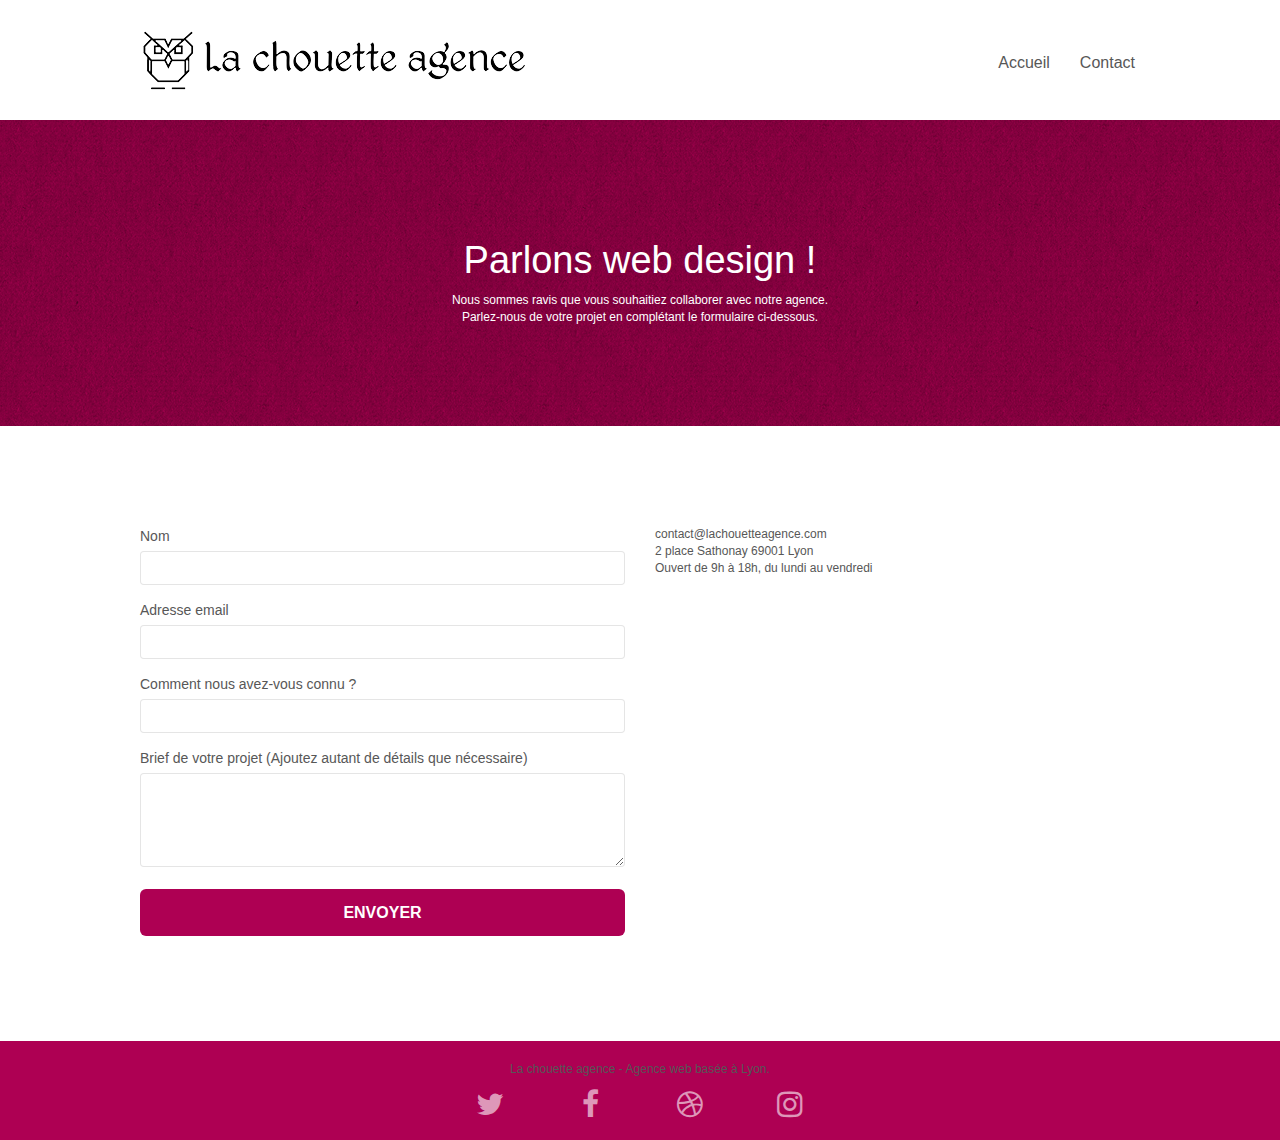
==== page2.html @ 8c431cdf "Commit Script suppression ".min"" ====
<!doctype html>
<html lang="fr">
<head>
    <meta charset="utf-8">
    <meta name="description" content="Contactez notre agence pour plus d'informations en nous indiquant votre nom, votre mail ainsi que le moyen dont vous nous avez connu, puis faites un brief de votre projet.">
    <meta name="viewport" content="width=device-width, initial-scale=1.0, viewport-fit=cover">
    <link rel="shortcut icon" type="image/png" href="favicon.jpg">
    <link rel="stylesheet" type="text/css" href="./css/bootstrap.css">
	<link rel="stylesheet" type="text/css" href="style.css">
	<link rel="stylesheet" type="text/css" href="./css/font-awesome.css">
	<link rel="stylesheet" type="text/css" href="./css/et-line.css">
    <title>Contact</title>

    
<!-- Analytics -->
 
<!-- Analytics END -->
    
</head>
<body>
<!-- Principal conteneur -->
<main class="page-container">
    
<!-- bloc-0 -->
<header class="bloc bgc-white l-bloc " id="bloc-0">
	<div class="container bloc-sm">
		<nav class="navbar row">
			<div class="navbar-header">
				<a class="navbar-brand" href="index.html"><img src="img/la-chouette-agence.png" alt="atlanta web design logo"/></a>
				<button id="nav-toggle" type="button" class="ui-navbar-toggle navbar-toggle" data-toggle="collapse" data-target=".navbar-1">
					<span class="sr-only">Toggle navigation</span><span class="icon-bar"></span><span class="icon-bar"></span><span class="icon-bar"></span>
				</button>
			</div>
			<div class="collapse navbar-collapse navbar-1 special-dropdown-nav">
				<ul class="site-navigation nav navbar-nav">
					<li>
						<a href="index.html">Accueil</a>
					</li>
					<li>
						<a href="page2.html">Contact</a>
					</li>
				</ul>
			</div>
		</nav>
	</div>
</header>
<!-- bloc-0 END -->

<!-- bloc-6 -->
<section class="bloc bg-dots-bg bg-repeat bgc-atomic-tangerine d-bloc bloc-bg-texture texture-paper" id="bloc-6">
	<div class="container bloc-lg">
		<div class="row">
			<div class="col-sm-12">
				<h1 class="text-center hero-bloc-text tc-white">
					Parlons web design !
				</h1>
				<p class="text-center mg-lg tc-white tight-width-whitespace">
					Nous sommes ravis que vous souhaitiez collaborer avec notre agence.<br>
					Parlez-nous de votre projet en complétant le formulaire ci-dessous.
				</p>
			</div>
		</div>
	</div>
</section>
<!-- bloc-6 END -->

<!-- bloc-7 -->
<section class="bloc bgc-white l-bloc" id="bloc-7">
	<div class="container bloc-lg">
		<div class="row">
			<div class="col-sm-6">
				<form id="form_1" novalidate success-msg="Your message has been sent." fail-msg="Sorry it seems that our mail server is not responding, Sorry for the inconvenience!">
					<div class="form-group">
						<label>
							Nom
						</label>
						<input id="name" class="form-control" required />
					</div>
					<div class="form-group">
						<label>
							Adresse email
						</label>
						<input id="email" class="form-control" type="email" required />
					</div>
					<div class="form-group">
						<label>
							Comment nous avez-vous connu ?
						</label>
						<input class="form-control" type="email" required id="input_504" />
					</div>
					<div class="form-group">
						<label>
							Brief de votre projet (Ajoutez autant de détails que nécessaire)<br>
						</label><textarea id="message" class="form-control" rows="4" cols="50" required></textarea>
					</div> 
					<button class="bloc-button btn btn-lg btn-block cta-hero btn-atomic-tangerine" onclick="handleBtnClick()" onKeyUp="handleBtnKeyUp()" type="submit">
						Envoyer
					</button>
				</form>
			</div>
			<div class="col-sm-6">
				<p>
					contact@lachouetteagence.com<br>2 place Sathonay 69001 Lyon<br>Ouvert de 9h à 18h, du lundi au vendredi<br>
				</p>
			</div>
		</div>
	</div>
</section>
<!-- bloc-7 END -->

<!-- ScrollToTop Button -->
<a class="bloc-button btn btn-d scrollToTop" onclick="scrollToTarget('1')"><span class="fa fa-chevron-up"></span></a>
<!-- ScrollToTop Button END-->


<!-- Footer - bloc-8 -->
<footer class="bloc bgc-atomic-tangerine d-bloc" id="bloc-8">
	<div class="container bloc-sm">
		<div class="row">
			<div class="col-sm-12">
				<p class="text-center">
					La chouette agence - Agence web basée à Lyon.<br>
				</p>
				<div class="row row-no-gutters social">
					<div class="col-sm-3">
						<div class="text-center">
							<a class="social" href="index.html"><span class="fa fa-twitter icon-md"></span></a>
						</div>
					</div>
					<div class="col-sm-3">
						<div class="text-center">
							<a class="social" href="index.html"><span class="fa fa-facebook icon-md"></span></a>
						</div>
					</div>
					<div class="col-sm-3">
						<div class="text-center">
							<a class="social" href="index.html"><span class="fa fa-dribbble icon-md"></span></a>
						</div>
					</div>
					<div class="col-sm-3">
						<div class="text-center">
							<a class="social" href="index.html"><span class="fa fa-instagram icon-md"></span></a>
						</div>
					</div>
				</div>
			</div>
		</div>
	</div>
</footer>
<!-- Footer - bloc-8 END -->

</main>
<!-- Principal conteneur END -->
    

</body>

	<script src="./js/jquery-2.1.0.js"></script>
	<script src="./js/bootstrap.js"></script>
	<script src="./js/blocs.js"></script>
	<script src="./js/jqBootstrapValidation.js"></script>
	<script src="./js/formHandler.js"></script>
</html>
---- style.css ----
body {
    margin: 0;
    padding: 0;
    background: #FFF;
    overflow-x: hidden;
    -webkit-font-smoothing: antialiased;
    -moz-osx-font-smoothing: grayscale;
}

a,
button {
    transition: all .3s ease-in-out;
    outline: none!important;
}

a:hover {
    text-decoration: none;
    cursor: pointer;
}

#page-loading-blocs-notifaction {
    position: fixed;
    top: 0;
    bottom: 0;
    width: 100%;
    z-index: 100000;
    background: #FFFFFF url("img/pageload-spinner.gif") no-repeat center center;
}

.bloc {
    width: 100%;
    clear: both;
    background: 50% 50% no-repeat;
    padding: 0 50px;
    -webkit-background-size: cover;
    -moz-background-size: cover;
    -o-background-size: cover;
    background-size: cover;
    position: relative;
}

.bloc .container {
    padding-left: 0;
    padding-right: 0;
}

.bloc-lg {
    padding: 100px 50px;
}

.bloc-md {
    padding: 50px;
}

.bloc-sm {
    padding: 20px 50px;
}

.bg-center,
.bg-l-edge,
.bg-r-edge,
.bg-t-edge,
.bg-b-edge,
.bg-tl-edge,
.bg-bl-edge,
.bg-tr-edge,
.bg-br-edge,
.bg-repeat {
    -webkit-background-size: auto!important;
    -moz-background-size: auto!important;
    -o-background-size: auto!important;
    background-size: auto!important;
}

.bg-repeat {
    background: repeat;
}

.bg-t-edge {
    background: top no-repeat;
}

.bloc-bg-texture::before {
    content: "";
    background-size: 2px 2px;
    position: absolute;
    top: 0;
    bottom: 0;
    left: 0;
    right: 0;
}

.texture-paper::before {
    background: url("img/texture-paper.png");
    background-size: 280px 280px;
}

.b-parallax {
    background-attachment: fixed;
}

.d-bloc {
    color: rgba(255, 255, 255, .7);
}

.d-bloc button:hover {
    color: rgba(255, 255, 255, .9);
}

.d-bloc .icon-round,
.d-bloc .icon-square,
.d-bloc .icon-rounded,
.d-bloc .icon-semi-rounded-a,
.d-bloc .icon-semi-rounded-b {
    border-color: rgba(255, 255, 255, .9);
}

.d-bloc .divider-h span {
    border-color: rgba(255, 255, 255, .2);
}

.d-bloc .a-btn,
.d-bloc .navbar a,
.d-bloc .navbar-brand,
.d-bloc a .icon-sm,
.d-bloc a .icon-md,
.d-bloc a .icon-lg,
.d-bloc a .icon-xl,
.d-bloc h1 a,
.d-bloc h2 a,
.d-bloc h3 a,
.d-bloc h4 a,
.d-bloc h5 a,
.d-bloc h6 a,
.d-bloc p a {
    color: rgba(255, 255, 255, .6);
}

.d-bloc .a-btn:hover,
.d-bloc .navbar a:hover,
.d-bloc .navbar-brand:hover,
.d-bloc a:hover .icon-sm,
.d-bloc a:hover .icon-md,
.d-bloc a:hover .icon-lg,
.d-bloc a:hover .icon-xl,
.d-bloc h1 a:hover,
.d-bloc h2 a:hover,
.d-bloc h3 a:hover,
.d-bloc h4 a:hover,
.d-bloc h5 a:hover,
.d-bloc h6 a:hover,
.d-bloc p a:hover {
    color: rgba(255, 255, 255, 1);
}

.d-bloc .navbar-toggle .icon-bar {
    background: rgba(255, 255, 255, 1);
}

.d-bloc .btn-wire,
.d-bloc .btn-wire:hover {
    color: rgba(255, 255, 255, 1);
    border-color: rgba(255, 255, 255, 1);
}

.d-bloc .panel {
    color: rgba(0, 0, 0, .5);
}

.d-bloc .panel button:hover {
    color: rgba(0, 0, 0, .7);
}

.d-bloc .panel icon {
    border-color: rgba(0, 0, 0, .7);
}

.d-bloc .panel .divider-h span {
    border-color: rgba(0, 0, 0, .1);
}

.d-bloc .panel .a-btn {
    color: rgba(0, 0, 0, .6);
}

.d-bloc .panel .a-btn:hover {
    color: rgba(0, 0, 0, 1);
}

.d-bloc .panel .btn-wire,
.d-bloc .panel .btn-wire:hover {
    color: rgba(0, 0, 0, .7);
    border-color: rgba(0, 0, 0, .3);
}

.d-bloc .panel,
.l-bloc {
    color: rgba(0, 0, 0, .5);
}

.d-bloc .panel button:hover,
.l-bloc button:hover {
    color: rgba(0, 0, 0, .7);
}

.l-bloc .icon-round,
.l-bloc .icon-square,
.l-bloc .icon-rounded,
.l-bloc .icon-semi-rounded-a,
.l-bloc .icon-semi-rounded-b {
    border-color: rgba(0, 0, 0, .7);
}

.d-bloc .panel .divider-h span,
.l-bloc .divider-h span {
    border-color: rgba(0, 0, 0, .1);
}

.d-bloc .panel .a-btn,
.l-bloc .a-btn,
.l-bloc .navbar a,
.l-bloc .navbar-brand,
.l-bloc a .icon-sm,
.l-bloc a .icon-md,
.l-bloc a .icon-lg,
.l-bloc a .icon-xl,
.l-bloc h1 a,
.l-bloc h2 a,
.l-bloc h3 a,
.l-bloc h4 a,
.l-bloc h5 a,
.l-bloc h6 a,
.l-bloc p a {
    color: rgba(0, 0, 0, .6);
}

.d-bloc .panel .a-btn:hover,
.l-bloc .a-btn:hover,
.l-bloc .navbar a:hover,
.l-bloc .navbar-brand:hover,
.l-bloc a:hover .icon-sm,
.l-bloc a:hover .icon-md,
.l-bloc a:hover .icon-lg,
.l-bloc a:hover .icon-xl,
.l-bloc h1 a:hover,
.l-bloc h2 a:hover,
.l-bloc h3 a:hover,
.l-bloc h4 a:hover,
.l-bloc h5 a:hover,
.l-bloc h6 a:hover,
.l-bloc p a:hover {
    color: rgba(0, 0, 0, 1);
}

.l-bloc .navbar-toggle .icon-bar {
    color: rgba(0, 0, 0, .6);
}

.d-bloc .panel .btn-wire,
.d-bloc .panel .btn-wire:hover,
.l-bloc .btn-wire,
.l-bloc .btn-wire:hover {
    color: rgba(0, 0, 0, .7);
    border-color: rgba(0, 0, 0, .3);
}

.voffset {
    margin-top: 30px;
}

.voffset-lg {
    margin-top: 80px;
}

.row-no-gutters {
    margin-right: 0;
    margin-left: 0;
}

.row.row-no-gutters > [class^="col-"],
.row.row-no-gutters > [class*=" col-"] {
    padding-right: 0;
    padding-left: 0;
}

#bloc-1-hero h1 {
    font-size: 32px;
}

.navbar {
    margin-bottom: 0;
    z-index: 1;
}

.navbar-brand {
    height: auto;
    padding: 3px 15px;
    font-size: 25px;
    font-weight: normal;
    font-weight: 600;
    line-height: 44px;
}

.navbar-brand img {
    max-height: 200px;
    margin: 0 5px 0 0;
    display: inline;
}

.navbar-brand img[src$=svg] {
    min-width: 100px;
}

.nav-center .navbar-brand img {
    margin: 0;
}

.navbar .nav {
    padding-top: 2px;
    margin-right: -16px;
    float: right;
    z-index: 1;
}

.nav > li {
    float: left;
    margin-top: 4px;
    font-size: 16px;
}

.navbar-nav .open .dropdown-menu > li > a {
    text-align: inherit;
}

.nav > li a:hover,
.nav > li a:focus {
    background: transparent;
}

.navbar-toggle {
    margin: 10px 10px 0 0;
    border: 0px;
}

.navbar-toggle:hover {
    background: transparent!important;
}

.navbar-toggle .icon-bar {
    background-color: rgba(0, 0, 0, .5);
    width: 26px;
}

.nav-invert .navbar .nav {
    float: left;
}

.nav-invert .navbar-header,
.nav-invert .navbar-brand {
    float: right;
    position: relative;
    z-index: 2;
}

@media (min-width: 768px) {
    .site-navigation {
        position: absolute;
        top: 50%;
        right: 20px;
        transform: translate(0, -50%);
        -webkit-transform: translateY(-50%);
    }
    .nav > li .dropdown-menu a,
    .nav > li .dropdown-menu a:hover {
        color: #484848;
    }
    .nav-invert .site-navigation {
        left: 0;
        right: 0;
    }
    .nav-center {
        text-align: center;
    }
    .nav-center .navbar-header {
        width: 100%;
    }
    .nav-center .navbar-header,
    .nav-center .navbar-brand,
    .nav-center .nav > li {
        float: none;
        display: inline-block;
    }
    .nav-center .site-navigation {
        position: relative;
        width: 100%;
        right: 0;
        margin-right: 0px;
        margin-top: 20px;
    }
    .nav-center.mini-nav .navbar-toggle {
        float: none;
        margin: 10px auto 0;
    }
}

.nav > li > .dropdown a {
    background: none!important;
    display: block;
    padding: 14px 15px;
}

nav .caret {
    margin: 0 5px;
}

.dropdown-menu .dropdown-menu {
    top: -8px;
    left: 100%;
}

.dropdown-menu .dropmenu-flow-right {
    top: 100%;
    left: 0;
    margin-left: -1px;
    border-top-left-radius: 0;
    border-top-right-radius: 0;
}

.dropdown-menu .dropdown span {
    border: 4px solid black;
    border-top-color: transparent;
    border-right-color: transparent;
    border-bottom-color: transparent;
    margin: 6px -5px 0 0!important;
    float: right;
}

.mg-md {
    margin-top: 10px;
    margin-bottom: 20px;
}

.mg-lg {
    margin-top: 10px;
    margin-bottom: 40px;
}

.btn {
    margin: 0 5px 5px 0;
}

.btn.pull-right {
    margin: 0 0 5px 5px;
}

.btn-d,
.btn-d:hover,
.btn-d:focus {
    color: #FFF;
    background: rgba(0, 0, 0, .3);
}

button {
    outline: none!important;
}

.btn-rd {
    border-radius: 40px;
}

.btn-clean {
    border: 1px solid rgba(0, 0, 0, .08);
    border-bottom-color: rgba(0, 0, 0, .1);
    text-shadow: 0 1px 0 rgba(0, 0, 1, .1);
    box-shadow: 0 1px 3px rgba(0, 0, 1, .25), inset 0 1px 0 0 rgba(255, 255, 255, .15);
}

.icon-md {
    font-size: 30px!important;
}

.icon-lg {
    font-size: 60px!important;
}

.sm-shadow {
    text-shadow: 0 1px 2px rgba(0, 0, 0, .3);
}

.panel-sq,
.panel-sq .panel-heading,
.panel-sq .panel-footer {
    border-radius: 0;
}

.panel-rd {
    border-radius: 30px;
}

.panel-rd .panel-heading {
    border-radius: 29px 29px 0 0;
}

.panel-rd .panel-footer {
    border-radius: 0 0 29px 29px;
}

.form-control {
    border-color: rgba(0, 0, 0, .1);
    box-shadow: none;
}

.scrollToTop {
    width: 40px;
    height: 40px;
    position: fixed;
    bottom: 20px;
    right: 20px;
    opacity: 0;
    z-index: 500;
    transition: all .3s ease-in-out;
}

.scrollToTop span {
    margin-top: 6px;
}

.showScrollTop {
    font-size: 14px;
    opacity: 1;
}

a[data-lightbox] {
    position: relative;
    display: block;
    text-align: center;
}

a[data-lightbox]:hover::before {
    content: "+";
    font-family: "HelveticaNeue-Light", "Helvetica Neue Light", "Helvetica Neue", Helvetica, Arial;
    font-display: swap;
    font-size: 32px;
    width: 50px;
    height: 50px;
    margin-left: -25px;
    border-radius: 50%;
    background: rgba(0, 0, 0, .6);
    color: #FFF;
    font-weight: 100;
    z-index: 1;
    position: absolute;
    top: 50%;
    transform: translateY(-50%);
    -webkit-transform: translateY(-50%);
}

a[data-lightbox]:hover img {
    opacity: 0.6;
    -webkit-animation-fill-mode: none;
    animation-fill-mode: none;
}

#lightbox-modal {
    display: flex;
    align-items: center;
}

#lightbox-modal .modal-dialog {
    width: 90%;
    max-width: 900px;
    margin: 0 auto 0;
}

#lightbox-modal .modal-dialog img {
    max-height: 90vh;
    margin: 0 auto;
}

.lightbox-caption {
    padding: 20px;
    color: #FFF;
    background: rgba(0, 0, 0, .5);
    position: absolute;
    left: 15px;
    right: 15px;
    bottom: 5px;
}

.close-lightbox {
    color: #FFF;
    font-size: 30px;
    position: absolute;
    top: 20px;
    right: 20px;
    z-index: 20;
    background: rgba(0, 0, 0, .5);
    border: none;
    line-height: 30px;
    padding: 0 9px 5px;
    opacity: 0.3;
}

.close-lightbox:hover,
.next-lightbox:hover,
.prev-lightbox:hover {
    opacity: 1.0;
    color: #FFF;
}

.next-lightbox,
.prev-lightbox {
    font-size: 20px;
    color: rgba(255, 255, 255, .9);
    background: rgba(0, 0, 0, .5);
    transition: all .2s ease-in-out;
    position: absolute;
    top: 45%;
    z-index: 1;
    opacity: 0.4;
}

.next-lightbox {
    padding: 6px 8px 1px 13px;
    right: 25px;
}

.prev-lightbox {
    padding: 6px 13px 1px 10px;
    left: 25px;
}

.snapshot-lb .modal-body {
    padding-bottom: 45px;
}

.snapshot-lb .lightbox-caption {
    padding: 0;
    color: rgba(0, 0, 0, .5);
    background: none;
}

h1,
h2,
h3,
h4,
h5,
h6,
p,
label,
.btn,
a {
    font-family: "helvetica";
    font-display: swap;
    font-weight: 400;
    color: #575757!important;
}

.container {
    max-width: 1000px;
}

.hero-bloc-text {
    font-size: 38px;
}

.hero-bloc-text-sub {
    font-size: 36px;
}

.statement-bloc-text {
    line-height: 26px;
    font-style: italic;
    font-size: 20px;
    text-align: center;
    font-weight: lighter;
    max-width: 520px;
    margin: auto auto auto auto;
}

p {
    font-size: 12px;
}

.tight-width-whitespace {
    max-width: 600px;
    margin: auto auto auto auto;
}

.h1 {
    font-size: 20px;
    font-family: "Open Sans";
    font-display: swap;
}

.cta-hero {
    margin-top: 22px;
    color: #FFFFFF!important;
    text-transform: uppercase;
    padding: 12px 28px 12px 28px;
    font-size: 16px;
    font-weight: 700;
}

.social {
    max-width: 400px;
    margin: auto auto auto auto;
}

h2 {
    font-size: 22px;
    line-height: 1.4em;
}

h3 {
    font-size: 15px;
    text-transform: uppercase;
    font-weight: 700;
    color: #333333!important;
}

.med-width-whitespace {
    max-width: 800px;
    margin: auto auto auto auto;
    box-shadow: 0px 0px 0px #000000;
}

h1 {
    color: #333333!important;
}

h4 {
    color: #333333!important;
}

.icons {
    margin-bottom: 14px;
    margin-top: 24px;
}

.white {
    color: #FFFFFF!important;
}

.portfolio-thumb {
    margin-bottom: 24px;
}

.portfolio-row {
    margin-bottom: 44px;
    margin-top: 50px;
}

.avatar {
    box-shadow: 0px 4px 9px rgba(0, 0, 0, 0.3);
}

.black-background {
    background-color: rgba(165, 147, 99, 0.7);
    padding: 40px 40px 40px 40px;
}

.bold-link {
    font-weight: 900;
    text-decoration: underline!important;
}

.bgc-white {
    background-color: #FFFFFF;
}

.bgc-dark-slate-blue {
    background-color: #364577;
}

.bgc-atomic-tangerine {
    background-color: #AE0053;
}

.tc-white {
    color: #FFFFFF!important;
}

.btn-atomic-tangerine {
    background: #AE0053;
    color: #FFFFFF!important;
}

.btn-atomic-tangerine:hover {
    background: #83003F!important;
    color: #FFFFFF!important;
}

.ltc-white {
    color: #FFFFFF!important;
}

.ltc-white:hover {
    color: #cccccc!important;
}

.ltc-atomic-tangerine {
    color: #F3976C!important;
}

.ltc-atomic-tangerine:hover {
    color: #c27956!important;
}

.icon-dark-slate-blue {
    color: #364577!important;
    border-color: #364577!important;
}

.bg-dots-bg {
    background-image: url("img/dots-bg.png");
}

.bg-lines-h2-bg {
    background-image: url("img/lines-h2-bg.png");
}

.bg-banniere {
    background-image: url("img/la-chouette-agence-banniere.jpg");
}

.bg-presentation {
    background-image: url("img/image-de-presentation.jpg");
}

@media (max-width: 1024px) {
    .bloc {
        padding-left: 20px;
        padding-right: 20px;
    }
    .bloc.full-width-bloc,
    .bloc-tile-2.full-width-bloc .container,
    .bloc-tile-3.full-width-bloc .container,
    .bloc-tile-4.full-width-bloc .container {
        padding-left: 0;
        padding-right: 0;
    }
}

@media (max-width: 992px) and (min-width: 768px) {
    .navbar .nav {
        max-width: 80%
    }
    .nav-center.navbar .nav {
        max-width: 100%
    }
}

@media only screen and (min-device-width: 768px) and (max-device-width: 1024px) and (orientation: landscape) {
    .b-parallax {
        background-attachment: scroll;
    }
}

@media only screen and (min-device-width: 1024px) and (max-device-width: 1366px) and (-webkit-min-device-pixel-ratio: 1.5) {
    .b-parallax {
        background-attachment: scroll;
    }
}

@media (max-width: 991px) {
    .container {
        width: 100%;
    }
    .b-parallax {
        background-attachment: scroll;
    }
    .page-container,
    #hero-bloc {
        overflow-x: hidden;
        position: relative;
    }
    .bloc {
        padding-left: constant(safe-area-inset-left);
        padding-right: constant(safe-area-inset-right);
    }
    .bloc-group,
    .bloc-group .bloc {
        display: block;
        width: 100%;
    }
    .bloc-fill-screen .fill-bloc-top-edge,
    .bloc-fill-screen .fill-bloc-bottom-edge {
        padding: 0 20px;
        padding-left: constant(safe-area-inset-left);
        padding-right: constant(safe-area-inset-right);
    }
}

@media (max-width: 767px) {
    .page-container {
        overflow-x: hidden;
        position: relative;
    }
    h1,
    h2,
    h3,
    h4,
    h5,
    h6,
    p,
    #disqus_thread {
        padding-left: 10px!important;
        padding-right: 10px!important;
    }
    .b-parallax {
        background-attachment: scroll;
    }
    .navbar .nav {
        padding-top: 0;
        border-top: 1px solid rgba(0, 0, 0, .2);
        float: none!important;
    }
    .navbar.row {
        margin-left: 0;
        margin-right: 0;
    }
    .site-navigation {
        position: inherit;
        transform: none;
        -webkit-transform: none;
        -ms-transform: none;
    }
    .nav > li {
        margin-top: 0;
        border-bottom: 1px solid rgba(0, 0, 0, .1);
        background: rgba(0, 0, 0, .05);
        text-align: left;
        padding-left: 15px;
        width: 100%;
    }
    .nav > li:hover {
        background: rgba(0, 0, 0, .08);
    }
    .dropdown .dropdown a .caret {
        float: none;
        margin: 5px 0 0 10px!important;
        border: 4px solid black;
        border-bottom-color: transparent;
        border-right-color: transparent;
        border-left-color: transparent;
    }
    #hero-bloc .navbar .nav {
        background: rgba(0, 0, 0, .8);
    }
    #hero-bloc .navbar .nav a {
        color: rgba(255, 255, 255, .6);
    }
    .hero {
        padding: 50px 0;
    }
    .hero-nav {
        left: -1px;
        right: -1px;
    }
    .navbar-collapse {
        padding: 0;
        overflow-x: hidden;
        -webkit-box-shadow: none;
        box-shadow: none;
    }
    .navbar-brand img {
        max-height: 40px;
        width: auto;
    }
    .nav-invert .navbar-header {
        float: none;
        width: 100%;
    }
    .nav-invert .navbar-toggle {
        float: left;
        margin-left: 10px;
    }
    .bloc {
        padding-left: 0;
        padding-right: 0;
    }
    .bloc-xxl,
    .bloc-xl,
    .bloc-lg {
        padding: 40px 0;
    }
    .bloc-sm,
    .bloc-md {
        padding-left: 0;
        padding-right: 0;
    }
    .bloc-tile-2 .container,
    .bloc-tile-3 .container,
    .bloc-tile-4 .container,
    .bloc-fill-screen .fill-bloc-top-edge,
    .bloc-fill-screen .fill-bloc-bottom-edge {
        padding-left: 0;
        padding-right: 0;
    }
    .a-block {
        padding: 0 10px;
    }
    .btn-dwn {
        display: none;
    }
    .voffset {
        margin-top: 5px;
    }
    .voffset-md {
        margin-top: 20px;
    }
    .voffset-lg {
        margin-top: 30px;
    }
    form {
        padding: 5px;
    }
    .close-lightbox {
        display: inline-block;
    }
    .blocsapp-device-iphone5 {
        background-size: 216px 425px;
        padding-top: 60px;
        width: 216px;
        height: 425px;
    }
    .blocsapp-device-iphone5 img {
        width: 180px;
        height: 320px;
    }
}

@media (max-width: 400px) {
    .bloc {
        padding-left: 0;
        padding-right: 0;
    }
}

@media (max-width: 767px) {
    .bloc-mob-center-text {
        text-align: center;
    }
}
---- css/et-line.css ----
@font-face {
    font-family: et-line;
    src: url(../fonts/et-line.eot);
    src: url(../fonts/et-line.eot?#iefix) format('embedded-opentype'), url(../fonts/et-line.woff) format('woff'), url(../fonts/et-line.ttf) format('truetype'), url(../fonts/et-line.svg#et-line) format('svg');
    font-weight: 400;
    font-style: normal
}

.et-icon-adjustments,
.et-icon-alarmclock,
.et-icon-anchor,
.et-icon-aperture,
.et-icon-attachment,
.et-icon-bargraph,
.et-icon-basket,
.et-icon-beaker,
.et-icon-bike,
.et-icon-book-open,
.et-icon-briefcase,
.et-icon-browser,
.et-icon-calendar,
.et-icon-camera,
.et-icon-caution,
.et-icon-chat,
.et-icon-circle-compass,
.et-icon-clipboard,
.et-icon-clock,
.et-icon-cloud,
.et-icon-compass,
.et-icon-desktop,
.et-icon-dial,
.et-icon-document,
.et-icon-documents,
.et-icon-download,
.et-icon-dribbble,
.et-icon-edit,
.et-icon-envelope,
.et-icon-expand,
.et-icon-facebook,
.et-icon-flag,
.et-icon-focus,
.et-icon-gears,
.et-icon-genius,
.et-icon-gift,
.et-icon-global,
.et-icon-globe,
.et-icon-googleplus,
.et-icon-grid,
.et-icon-happy,
.et-icon-hazardous,
.et-icon-heart,
.et-icon-hotairballoon,
.et-icon-hourglass,
.et-icon-key,
.et-icon-laptop,
.et-icon-layers,
.et-icon-lifesaver,
.et-icon-lightbulb,
.et-icon-linegraph,
.et-icon-linkedin,
.et-icon-lock,
.et-icon-magnifying-glass,
.et-icon-map,
.et-icon-map-pin,
.et-icon-megaphone,
.et-icon-mic,
.et-icon-mobile,
.et-icon-newspaper,
.et-icon-notebook,
.et-icon-paintbrush,
.et-icon-paperclip,
.et-icon-pencil,
.et-icon-phone,
.et-icon-picture,
.et-icon-pictures,
.et-icon-piechart,
.et-icon-presentation,
.et-icon-pricetags,
.et-icon-printer,
.et-icon-profile-female,
.et-icon-profile-male,
.et-icon-puzzle,
.et-icon-quote,
.et-icon-recycle,
.et-icon-refresh,
.et-icon-ribbon,
.et-icon-rss,
.et-icon-sad,
.et-icon-scissors,
.et-icon-scope,
.et-icon-search,
.et-icon-shield,
.et-icon-speedometer,
.et-icon-strategy,
.et-icon-streetsign,
.et-icon-tablet,
.et-icon-target,
.et-icon-telescope,
.et-icon-toolbox,
.et-icon-tools,
.et-icon-tools-2,
.et-icon-trophy,
.et-icon-tumblr,
.et-icon-twitter,
.et-icon-upload,
.et-icon-video,
.et-icon-wallet,
.et-icon-wine {
    font-family: et-line;
    speak: none;
    font-style: normal;
    font-weight: 400;
    font-variant: normal;
    text-transform: none;
    line-height: 1;
    -webkit-font-smoothing: antialiased;
    -moz-osx-font-smoothing: grayscale;
    display: inline-block
}

.et-icon-mobile:before {
    content: "\e000"
}

.et-icon-laptop:before {
    content: "\e001"
}

.et-icon-desktop:before {
    content: "\e002"
}

.et-icon-tablet:before {
    content: "\e003"
}

.et-icon-phone:before {
    content: "\e004"
}

.et-icon-document:before {
    content: "\e005"
}

.et-icon-documents:before {
    content: "\e006"
}

.et-icon-search:before {
    content: "\e007"
}

.et-icon-clipboard:before {
    content: "\e008"
}

.et-icon-newspaper:before {
    content: "\e009"
}

.et-icon-notebook:before {
    content: "\e00a"
}

.et-icon-book-open:before {
    content: "\e00b"
}

.et-icon-browser:before {
    content: "\e00c"
}

.et-icon-calendar:before {
    content: "\e00d"
}

.et-icon-presentation:before {
    content: "\e00e"
}

.et-icon-picture:before {
    content: "\e00f"
}

.et-icon-pictures:before {
    content: "\e010"
}

.et-icon-video:before {
    content: "\e011"
}

.et-icon-camera:before {
    content: "\e012"
}

.et-icon-printer:before {
    content: "\e013"
}

.et-icon-toolbox:before {
    content: "\e014"
}

.et-icon-briefcase:before {
    content: "\e015"
}

.et-icon-wallet:before {
    content: "\e016"
}

.et-icon-gift:before {
    content: "\e017"
}

.et-icon-bargraph:before {
    content: "\e018"
}

.et-icon-grid:before {
    content: "\e019"
}

.et-icon-expand:before {
    content: "\e01a"
}

.et-icon-focus:before {
    content: "\e01b"
}

.et-icon-edit:before {
    content: "\e01c"
}

.et-icon-adjustments:before {
    content: "\e01d"
}

.et-icon-ribbon:before {
    content: "\e01e"
}

.et-icon-hourglass:before {
    content: "\e01f"
}

.et-icon-lock:before {
    content: "\e020"
}

.et-icon-megaphone:before {
    content: "\e021"
}

.et-icon-shield:before {
    content: "\e022"
}

.et-icon-trophy:before {
    content: "\e023"
}

.et-icon-flag:before {
    content: "\e024"
}

.et-icon-map:before {
    content: "\e025"
}

.et-icon-puzzle:before {
    content: "\e026"
}

.et-icon-basket:before {
    content: "\e027"
}

.et-icon-envelope:before {
    content: "\e028"
}

.et-icon-streetsign:before {
    content: "\e029"
}

.et-icon-telescope:before {
    content: "\e02a"
}

.et-icon-gears:before {
    content: "\e02b"
}

.et-icon-key:before {
    content: "\e02c"
}

.et-icon-paperclip:before {
    content: "\e02d"
}

.et-icon-attachment:before {
    content: "\e02e"
}

.et-icon-pricetags:before {
    content: "\e02f"
}

.et-icon-lightbulb:before {
    content: "\e030"
}

.et-icon-layers:before {
    content: "\e031"
}

.et-icon-pencil:before {
    content: "\e032"
}

.et-icon-tools:before {
    content: "\e033"
}

.et-icon-tools-2:before {
    content: "\e034"
}

.et-icon-scissors:before {
    content: "\e035"
}

.et-icon-paintbrush:before {
    content: "\e036"
}

.et-icon-magnifying-glass:before {
    content: "\e037"
}

.et-icon-circle-compass:before {
    content: "\e038"
}

.et-icon-linegraph:before {
    content: "\e039"
}

.et-icon-mic:before {
    content: "\e03a"
}

.et-icon-strategy:before {
    content: "\e03b"
}

.et-icon-beaker:before {
    content: "\e03c"
}

.et-icon-caution:before {
    content: "\e03d"
}

.et-icon-recycle:before {
    content: "\e03e"
}

.et-icon-anchor:before {
    content: "\e03f"
}

.et-icon-profile-male:before {
    content: "\e040"
}

.et-icon-profile-female:before {
    content: "\e041"
}

.et-icon-bike:before {
    content: "\e042"
}

.et-icon-wine:before {
    content: "\e043"
}

.et-icon-hotairballoon:before {
    content: "\e044"
}

.et-icon-globe:before {
    content: "\e045"
}

.et-icon-genius:before {
    content: "\e046"
}

.et-icon-map-pin:before {
    content: "\e047"
}

.et-icon-dial:before {
    content: "\e048"
}

.et-icon-chat:before {
    content: "\e049"
}

.et-icon-heart:before {
    content: "\e04a"
}

.et-icon-cloud:before {
    content: "\e04b"
}

.et-icon-upload:before {
    content: "\e04c"
}

.et-icon-download:before {
    content: "\e04d"
}

.et-icon-target:before {
    content: "\e04e"
}

.et-icon-hazardous:before {
    content: "\e04f"
}

.et-icon-piechart:before {
    content: "\e050"
}

.et-icon-speedometer:before {
    content: "\e051"
}

.et-icon-global:before {
    content: "\e052"
}

.et-icon-compass:before {
    content: "\e053"
}

.et-icon-lifesaver:before {
    content: "\e054"
}

.et-icon-clock:before {
    content: "\e055"
}

.et-icon-aperture:before {
    content: "\e056"
}

.et-icon-quote:before {
    content: "\e057"
}

.et-icon-scope:before {
    content: "\e058"
}

.et-icon-alarmclock:before {
    content: "\e059"
}

.et-icon-refresh:before {
    content: "\e05a"
}

.et-icon-happy:before {
    content: "\e05b"
}

.et-icon-sad:before {
    content: "\e05c"
}

.et-icon-facebook:before {
    content: "\e05d"
}

.et-icon-twitter:before {
    content: "\e05e"
}

.et-icon-googleplus:before {
    content: "\e05f"
}

.et-icon-rss:before {
    content: "\e060"
}

.et-icon-tumblr:before {
    content: "\e061"
}

.et-icon-linkedin:before {
    content: "\e062"
}

.et-icon-dribbble:before {
    content: "\e063"
}
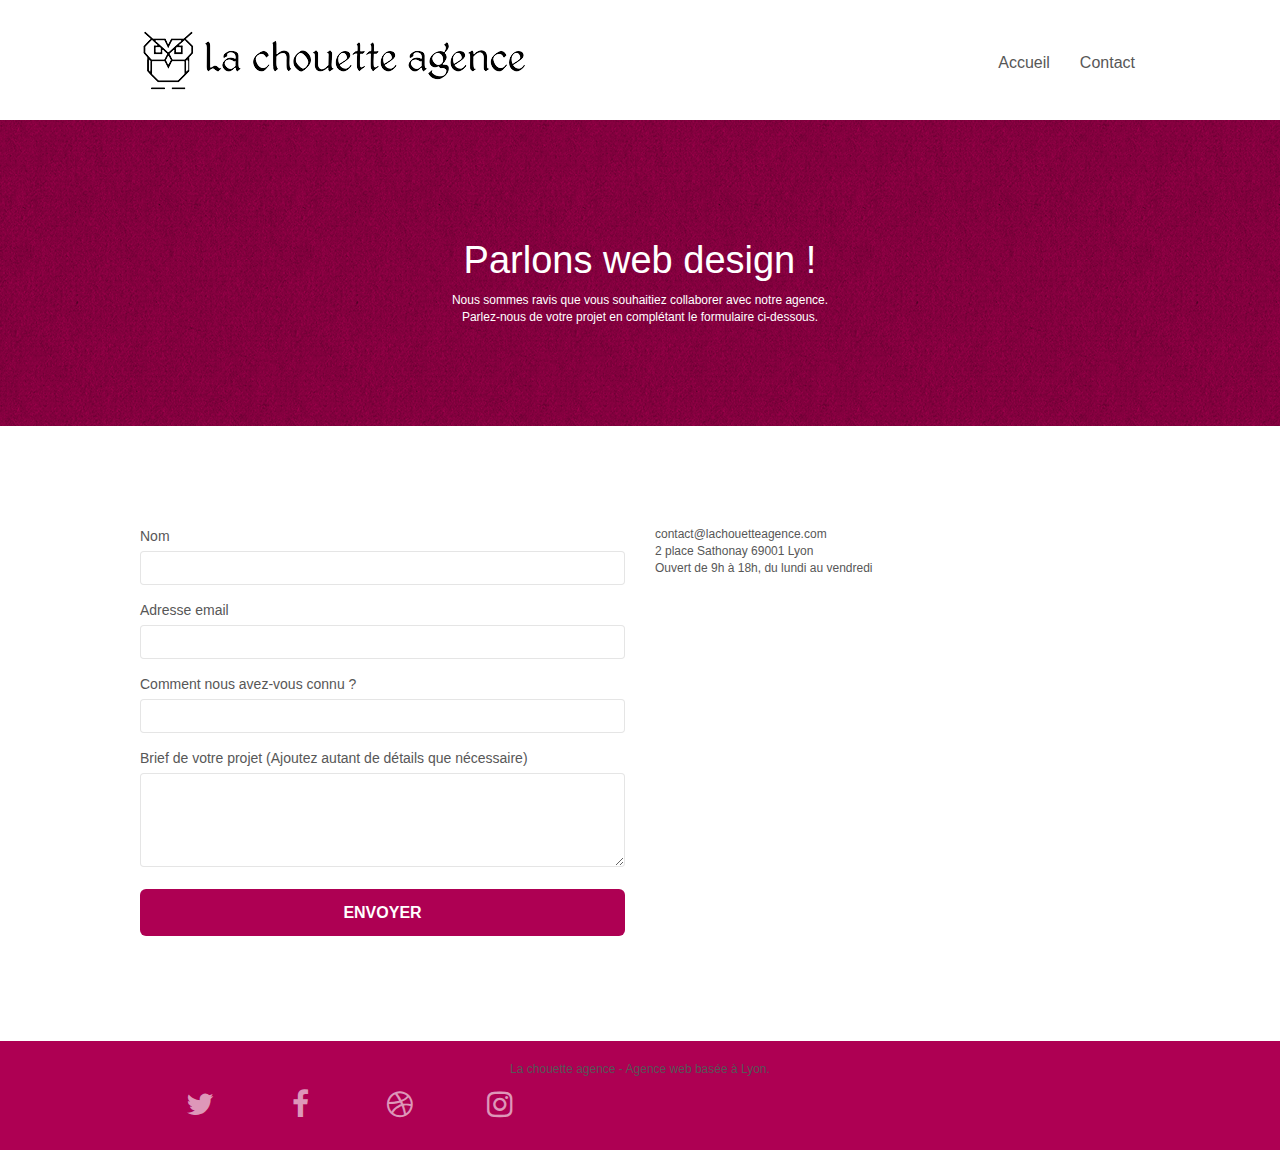
==== commit 2c2d50ef: "Commit Ajout (title et role)" ====
--- a/page2.html
+++ b/page2.html
@@ -26,8 +26,8 @@
 	<div class="container bloc-sm">
 		<nav class="navbar row">
 			<div class="navbar-header">
-				<a class="navbar-brand" href="index.html"><img src="img/la-chouette-agence.png" alt="atlanta web design logo"/></a>
-				<button id="nav-toggle" type="button" class="ui-navbar-toggle navbar-toggle" data-toggle="collapse" data-target=".navbar-1">
+				<a class="navbar-brand" href="index.html"><img src="img/la-chouette-agence.png" alt="Logo La chouette agence"/></a>
+				<button role="button" id="nav-toggle" type="button" class="ui-navbar-toggle navbar-toggle" data-toggle="collapse" data-target=".navbar-1">
 					<span class="sr-only">Toggle navigation</span><span class="icon-bar"></span><span class="icon-bar"></span><span class="icon-bar"></span>
 				</button>
 			</div>
@@ -74,26 +74,26 @@
 						<label>
 							Nom
 						</label>
-						<input id="name" class="form-control" required />
+						<input type="text" id="name" title="nom" class="form-control" required />
 					</div>
 					<div class="form-group">
 						<label>
 							Adresse email
 						</label>
-						<input id="email" class="form-control" type="email" required />
+						<input id="email" title="mail" class="form-control" type="email" required />
 					</div>
 					<div class="form-group">
 						<label>
 							Comment nous avez-vous connu ?
 						</label>
-						<input class="form-control" type="email" required id="input_504" />
+						<input class="form-control" title="Comment nous avez-vous connu ?" type="text" required id="input_504" />
 					</div>
 					<div class="form-group">
 						<label>
 							Brief de votre projet (Ajoutez autant de détails que nécessaire)<br>
-						</label><textarea id="message" class="form-control" rows="4" cols="50" required></textarea>
+						</label><textarea id="message" title="Brief de votre projet" class="form-control" rows="4" cols="50" required></textarea>
 					</div> 
-					<button class="bloc-button btn btn-lg btn-block cta-hero btn-atomic-tangerine" onclick="handleBtnClick()" onKeyUp="handleBtnKeyUp()" type="submit">
+					<button role="button" class="bloc-button btn btn-lg btn-block cta-hero btn-atomic-tangerine" onclick="handleBtnClick()" onKeyUp="handleBtnKeyUp()" type="submit">
 						Envoyer
 					</button>
 				</form>
--- a/style.css
+++ b/style.css
@@ -704,7 +704,7 @@
 
 .social {
     max-width: 400px;
-    margin: auto auto auto auto;
+    margin: 10px;
 }
 
 h2 {
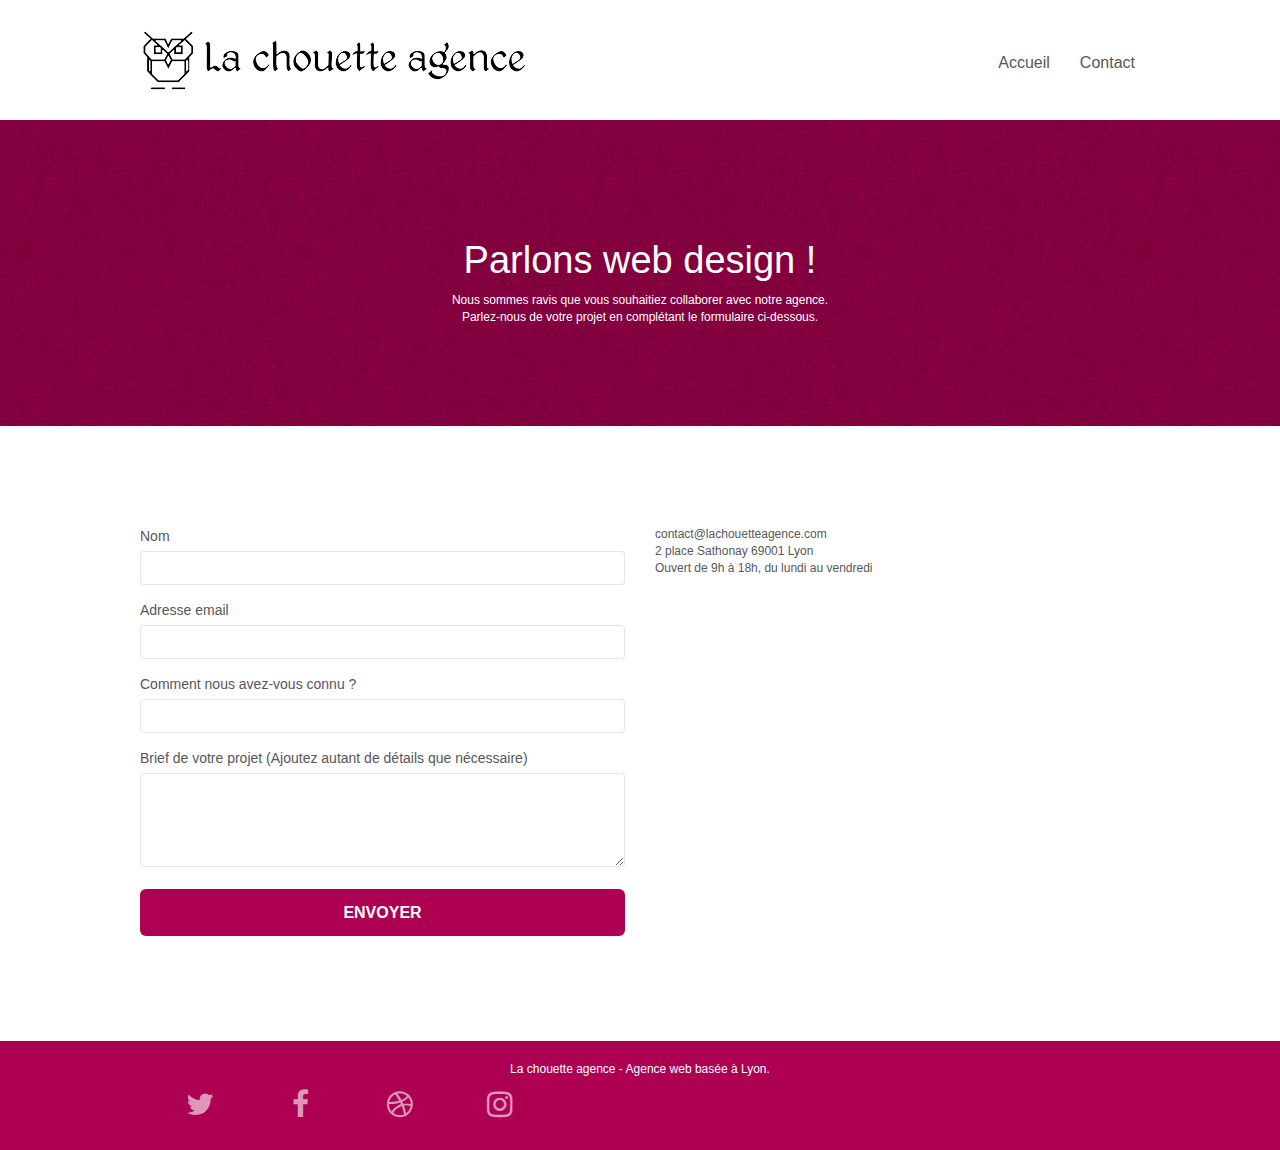
==== commit 82bf3968: "Commit text white (Footer page 2)" ====
--- a/page2.html
+++ b/page2.html
@@ -118,28 +118,28 @@
 	<div class="container bloc-sm">
 		<div class="row">
 			<div class="col-sm-12">
-				<p class="text-center">
+				<p class="text-center white">
 					La chouette agence - Agence web basée à Lyon.<br>
 				</p>
 				<div class="row row-no-gutters social">
 					<div class="col-sm-3">
 						<div class="text-center">
-							<a class="social" href="index.html"><span class="fa fa-twitter icon-md"></span></a>
+							<a title="twitter" class="social" href="index.html"><span class="fa fa-twitter icon-md"></span></a>
 						</div>
 					</div>
 					<div class="col-sm-3">
 						<div class="text-center">
-							<a class="social" href="index.html"><span class="fa fa-facebook icon-md"></span></a>
+							<a title="Facebook" class="social" href="index.html"><span class="fa fa-facebook icon-md"></span></a>
 						</div>
 					</div>
 					<div class="col-sm-3">
 						<div class="text-center">
-							<a class="social" href="index.html"><span class="fa fa-dribbble icon-md"></span></a>
+							<a title="Dribbble" class="social" href="index.html"><span class="fa fa-dribbble icon-md"></span></a>
 						</div>
 					</div>
 					<div class="col-sm-3">
 						<div class="text-center">
-							<a class="social" href="index.html"><span class="fa fa-instagram icon-md"></span></a>
+							<a title="Instagram" class="social" href="index.html"><span class="fa fa-instagram icon-md"></span></a>
 						</div>
 					</div>
 				</div>
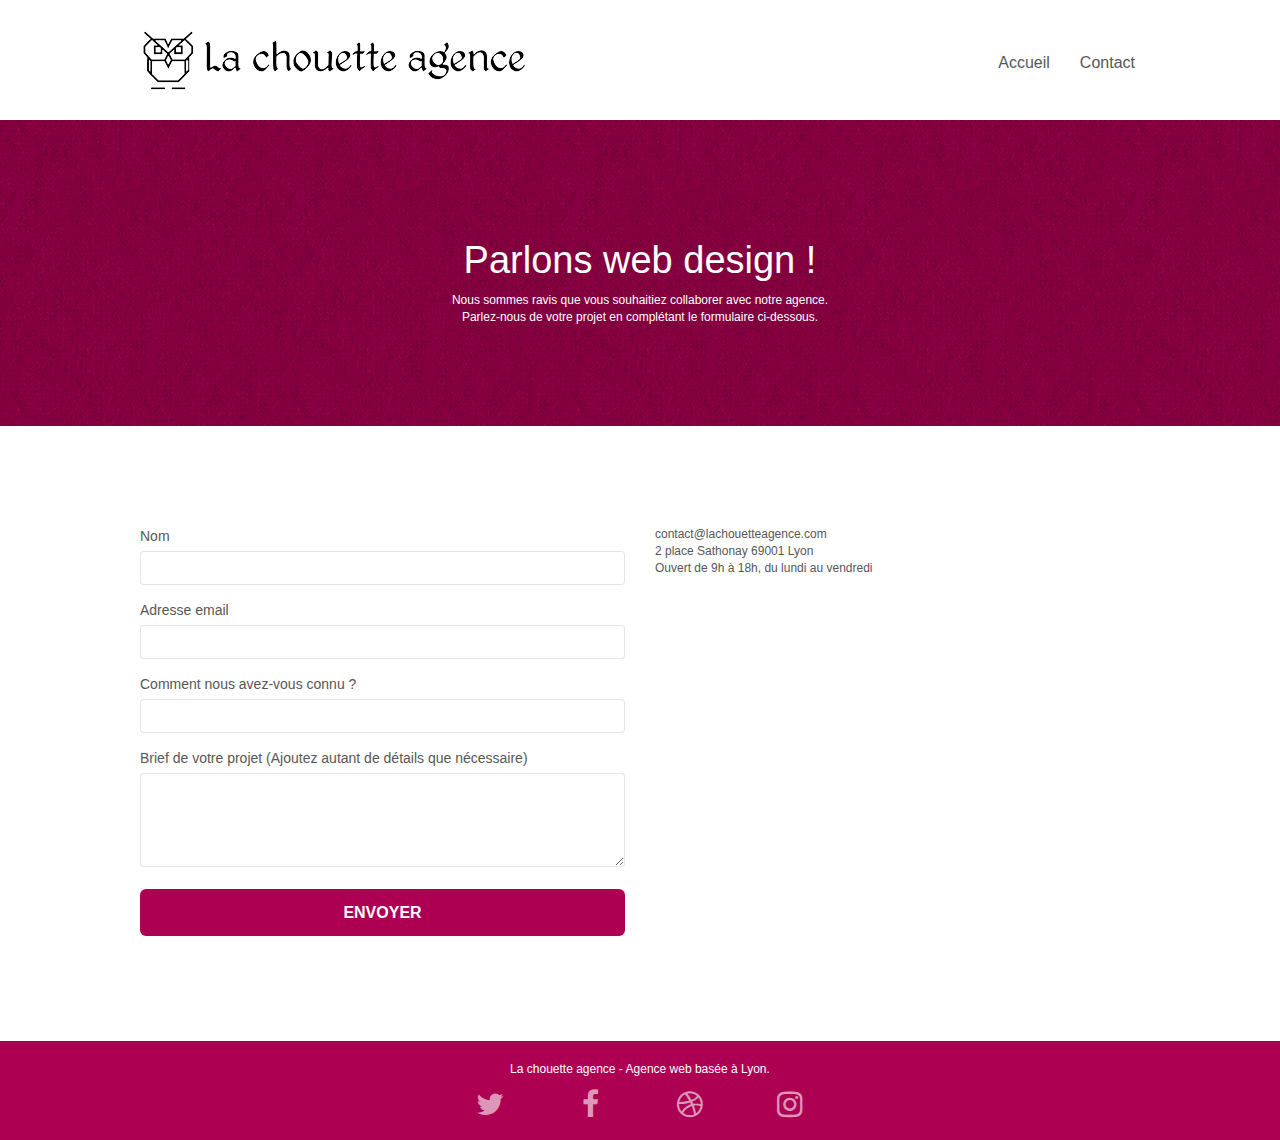
==== commit a2ab17ca: "Commit attribut role="button"" ====
--- a/page2.html
+++ b/page2.html
@@ -27,7 +27,7 @@
 		<nav class="navbar row">
 			<div class="navbar-header">
 				<a class="navbar-brand" href="index.html"><img src="img/la-chouette-agence.png" alt="Logo La chouette agence"/></a>
-				<button role="button" id="nav-toggle" type="button" class="ui-navbar-toggle navbar-toggle" data-toggle="collapse" data-target=".navbar-1">
+				<button id="nav-toggle" type="button" class="ui-navbar-toggle navbar-toggle" data-toggle="collapse" data-target=".navbar-1">
 					<span class="sr-only">Toggle navigation</span><span class="icon-bar"></span><span class="icon-bar"></span><span class="icon-bar"></span>
 				</button>
 			</div>
@@ -93,7 +93,7 @@
 							Brief de votre projet (Ajoutez autant de détails que nécessaire)<br>
 						</label><textarea id="message" title="Brief de votre projet" class="form-control" rows="4" cols="50" required></textarea>
 					</div> 
-					<button role="button" class="bloc-button btn btn-lg btn-block cta-hero btn-atomic-tangerine" onclick="handleBtnClick()" onKeyUp="handleBtnKeyUp()" type="submit">
+					<button class="bloc-button btn btn-lg btn-block cta-hero btn-atomic-tangerine" onclick="handleBtnClick()" onKeyUp="handleBtnKeyUp()" type="submit">
 						Envoyer
 					</button>
 				</form>
@@ -151,13 +151,13 @@
 
 </main>
 <!-- Principal conteneur END -->
-    
-
-</body>
-
-	<script src="./js/jquery-2.1.0.js"></script>
+    <script src="./js/jquery-2.1.0.js"></script>
 	<script src="./js/bootstrap.js"></script>
 	<script src="./js/blocs.js"></script>
 	<script src="./js/jqBootstrapValidation.js"></script>
 	<script src="./js/formHandler.js"></script>
+
+</body>
+
+	
 </html>
--- a/style.css
+++ b/style.css
@@ -704,7 +704,7 @@
 
 .social {
     max-width: 400px;
-    margin: 10px;
+    margin: auto;
 }
 
 h2 {
